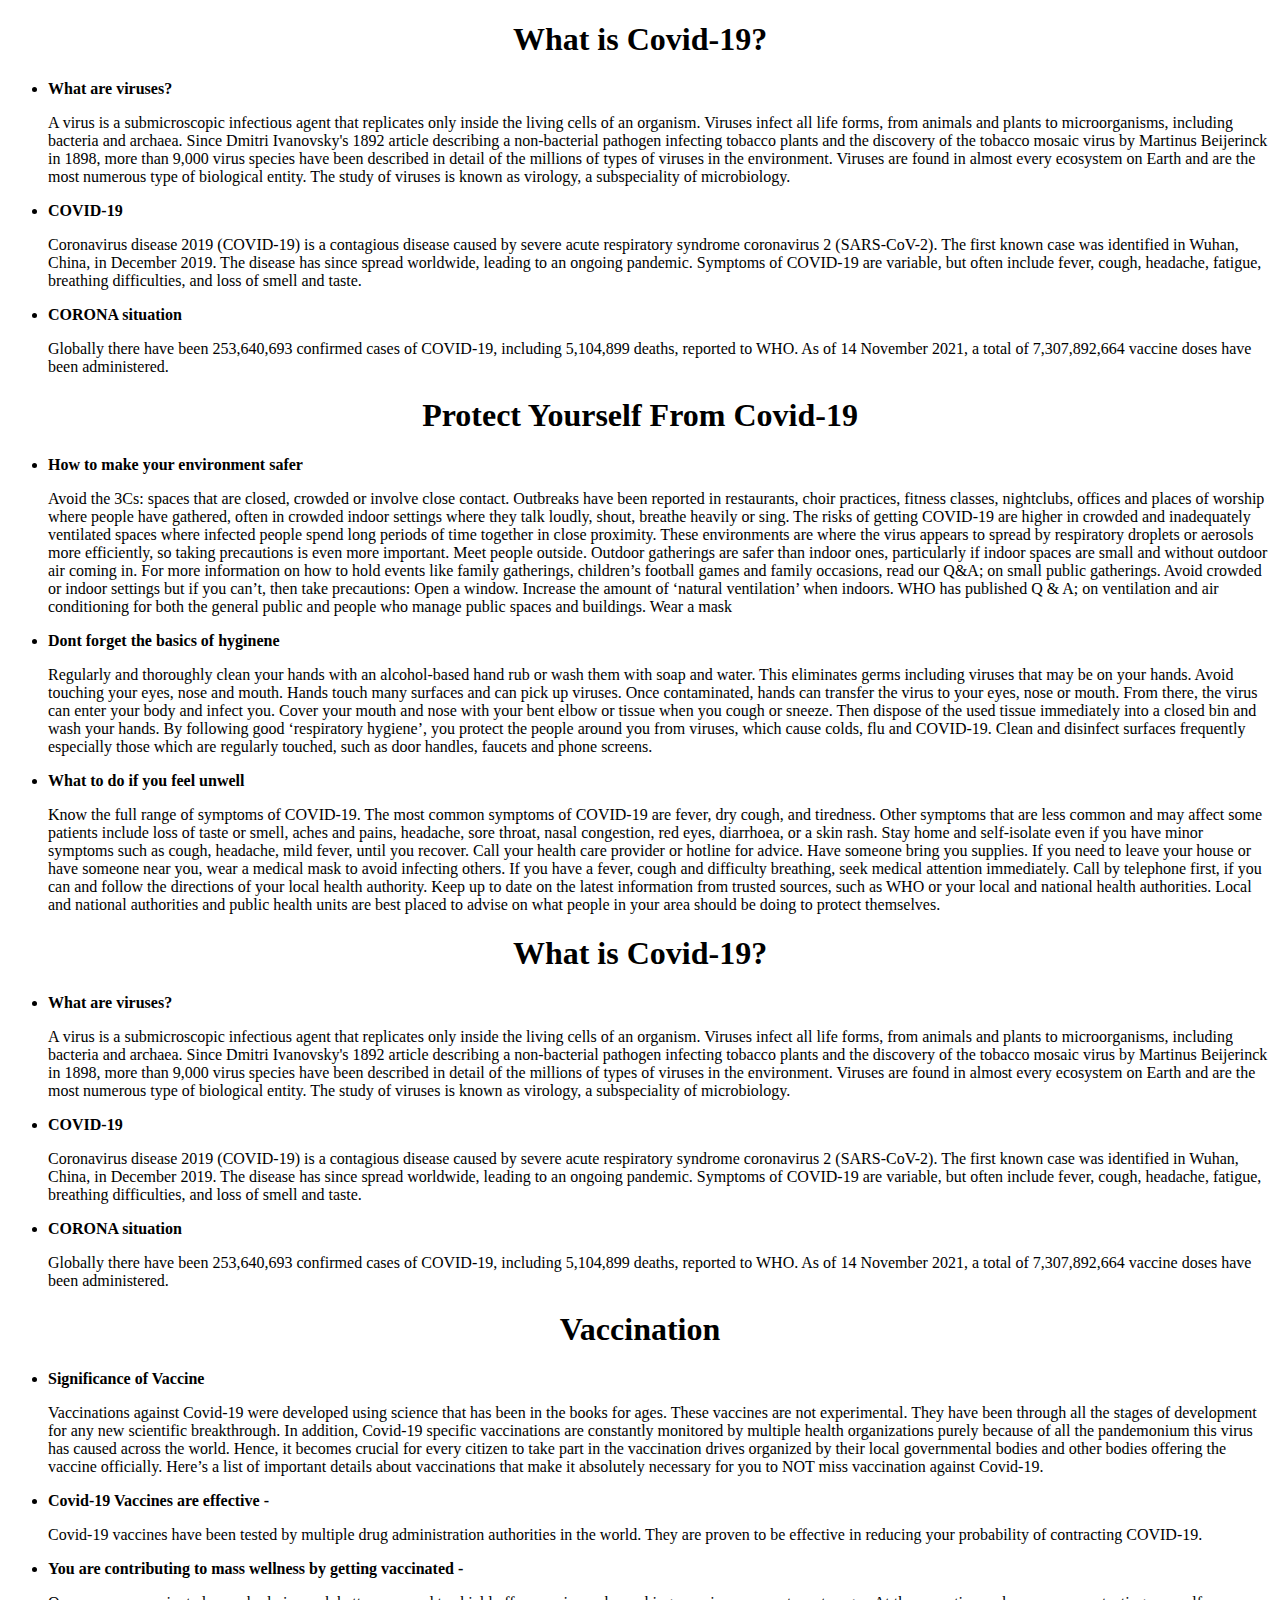
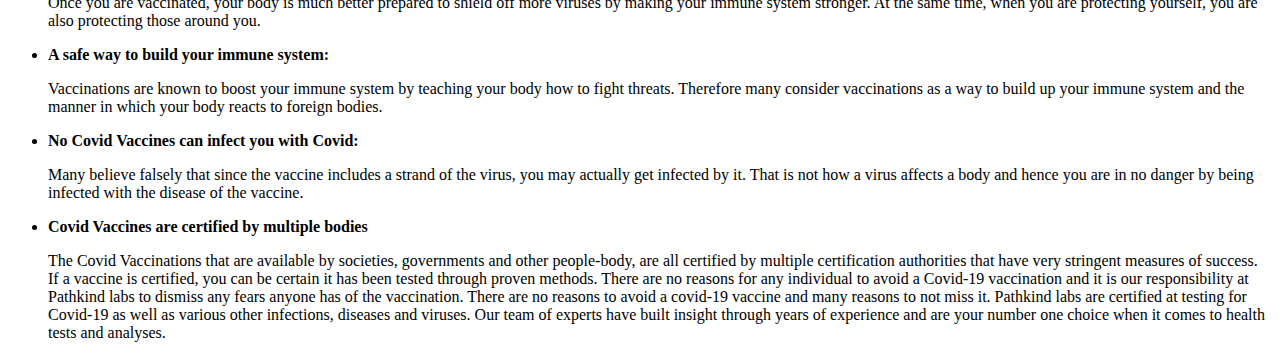
==== info.html @ 1ce49a21 "commit" ====
<!DOCTYPE html>
<html lang="en">
    <head>
        <meta name="viewport" content="width-device=width,initial-scale=1.0">
        <meta charset="utf-8">
        <title>Protect And Awarness</title>
        <style>
            .container .box{
                text-align: center;
            }
            .box1 img{
                text-align: center;
            }
            .box2 img{
                text-align: center;
            }
            .protect{
                text-align: center;
            }
        </style>
    </head>
<body>
    <section class="container" id="container">
        <div class="box">
            <h1>What is Covid-19?</h1>
        </div>
    </section>
    <section class="awarness" id="awarness">
    <div class="box">
        <ul>
            <li>
                <p><b>What are viruses?</b></p>
                A virus is a submicroscopic infectious agent that replicates only inside the living cells of an organism. Viruses infect all life forms, from animals and plants to microorganisms, including bacteria and archaea. Since Dmitri Ivanovsky's 1892 article describing a non-bacterial pathogen infecting tobacco plants and the discovery of the tobacco mosaic virus by Martinus Beijerinck in 1898, more than 9,000 virus species have been described in detail of the millions of types of viruses in the environment. Viruses are found in almost every ecosystem on Earth and are the most numerous type of biological entity. The study of viruses is known as virology, a subspeciality of microbiology.</li>
            <li>
                <p><b>COVID-19</b></p>
                Coronavirus disease 2019 (COVID-19) is a contagious disease caused by severe acute respiratory syndrome coronavirus 2 (SARS-CoV-2). The first known case was identified in Wuhan, China, in December 2019. The disease has since spread worldwide, leading to an ongoing pandemic. Symptoms of COVID-19 are variable, but often include fever, cough, headache, fatigue, breathing difficulties, and loss of smell and taste.
            </li>
            <li>
                <p><b>CORONA situation</b></p>
                Globally there have been 253,640,693 confirmed cases of COVID-19, including 5,104,899 deaths, reported to WHO. As of 14 November 2021, a total of 7,307,892,664 vaccine doses have been administered.<br>
            </li>
        </ul>
    </div>
    <section class="container" id="container">
        <div class="box">
            <h1>Protect Yourself From Covid-19</h1>
        </div>
    </section>
    <section class="awarness" id="awarness">
        <div class="box">
            <ul>
                <li>
                    <p><b>How to make your environment safer</b></p>
                Avoid the 3Cs: spaces that are closed, crowded or involve close contact.
            Outbreaks have been reported in restaurants, choir practices, fitness classes, nightclubs, offices and places of worship where people have gathered, often in crowded indoor settings where they talk loudly, shout, breathe heavily or sing.
         The risks of getting COVID-19 are higher in crowded and inadequately ventilated spaces where infected people spend long periods of time together in close proximity. These environments are where the virus appears to spread by respiratory droplets or aerosols more efficiently, so taking precautions is even more important.
  Meet people outside. Outdoor gatherings are safer than indoor ones, particularly if indoor spaces are small and without outdoor air coming in.
  For more information on how to hold events like family gatherings, children’s football games and family occasions, read our Q&A; on small public gatherings.
  Avoid crowded or indoor settings but if you can’t, then take precautions:
  Open a window. Increase the amount of ‘natural ventilation’ when indoors.
  WHO has published Q & A; on ventilation and air conditioning for both the general public and people who manage public spaces and buildings.
  Wear a mask</li>
                <li>
                    <p><b>Dont forget the basics of hyginene</b></p>
                Regularly and thoroughly clean your hands with an alcohol-based hand rub or wash them with soap and water. This eliminates germs including viruses that may be on your hands.
Avoid touching your eyes, nose and mouth. Hands touch many surfaces and can pick up viruses. Once contaminated, hands can transfer the virus to your eyes, nose or mouth. From there, the virus can enter your body and infect you.
Cover your mouth and nose with your bent elbow or tissue when you cough or sneeze. Then dispose of the used tissue immediately into a closed bin and wash your hands. By following good ‘respiratory hygiene’, you protect the people around you from viruses, which cause colds, flu and COVID-19.
Clean and disinfect surfaces frequently especially those which are regularly touched, such as door handles, faucets and phone screens.
                </li>
                <li>
                    <p><b>What to do if you feel unwell</b></p>
                    Know the full range of symptoms of COVID-19. The most common symptoms of COVID-19 are fever, dry cough, and tiredness. Other symptoms that are less common and may affect some patients include loss of taste or smell, aches and pains, headache, sore throat, nasal congestion, red eyes, diarrhoea, or a skin rash.
Stay home and self-isolate even if you have minor symptoms such as cough, headache, mild fever, until you recover. Call your health care provider or hotline for advice. Have someone bring you supplies. If you need to leave your house or have someone near you, wear a medical mask to avoid infecting others.
If you have a fever, cough and difficulty breathing, seek medical attention immediately. Call by telephone first, if you can and follow the directions of your local health authority.
Keep up to date on the latest information from trusted sources, such as WHO or your local and national health authorities. Local and national authorities and public health units are best placed to advise on what people in your area should be doing to protect themselves.
                </li>
            </ul>
        </div>
    </section>  
    <section class="container" id="container">
        <div class="box">
            <h1>What is Covid-19?</h1>
        </div>
    </section>
    <section class="awarness" id="awarness">
    <div class="box">
        <ul>
            <li>
                <p><b>What are viruses?</b></p>
                A virus is a submicroscopic infectious agent that replicates only inside the living cells of an organism. Viruses infect all life forms, from animals and plants to microorganisms, including bacteria and archaea. Since Dmitri Ivanovsky's 1892 article describing a non-bacterial pathogen infecting tobacco plants and the discovery of the tobacco mosaic virus by Martinus Beijerinck in 1898, more than 9,000 virus species have been described in detail of the millions of types of viruses in the environment. Viruses are found in almost every ecosystem on Earth and are the most numerous type of biological entity. The study of viruses is known as virology, a subspeciality of microbiology.</li>
            <li>
                <p><b>COVID-19</b></p>
                Coronavirus disease 2019 (COVID-19) is a contagious disease caused by severe acute respiratory syndrome coronavirus 2 (SARS-CoV-2). The first known case was identified in Wuhan, China, in December 2019. The disease has since spread worldwide, leading to an ongoing pandemic. Symptoms of COVID-19 are variable, but often include fever, cough, headache, fatigue, breathing difficulties, and loss of smell and taste.
            </li>
            <li>
                <p><b>CORONA situation</b></p>
                Globally there have been 253,640,693 confirmed cases of COVID-19, including 5,104,899 deaths, reported to WHO. As of 14 November 2021, a total of 7,307,892,664 vaccine doses have been administered.<br>
            </li>
        </ul>
    </div>  
    <section class="container" id="container">
        <div class="box">
            <h1>Vaccination</h1>
        </div>
    </section>
    <section class="awarness" id="awarness">
        <div class="box">
            <ul>
                <li>
                    <p><b>Significance of Vaccine</b></p>
                    Vaccinations against Covid-19 were developed using science that has been in the books for ages. These vaccines are not experimental. They have been through all the stages of development for any new scientific breakthrough. In addition, Covid-19 specific vaccinations are constantly monitored by multiple health organizations purely because of all the pandemonium this virus has caused across the world. Hence, it becomes crucial for every citizen to take part in the vaccination drives organized by their local governmental bodies and other bodies offering the vaccine officially. Here’s a list of important details about vaccinations that make it absolutely necessary for you to NOT miss vaccination against Covid-19.</li>

                    <li><p><b>Covid-19 Vaccines are effective -</b></p>
                    
                    Covid-19 vaccines have been tested by multiple drug administration authorities in the world. They are proven to be effective in reducing your probability of contracting COVID-19.</li>
                    
                    <li><p><b>You are contributing to mass wellness by getting vaccinated -</b></p>
                    
                    Once you are vaccinated, your body is much better prepared to shield off more viruses by making your immune system stronger. At the same time, when you are protecting yourself, you are also protecting those around you.</li>
                    
                    <li><p><b>A safe way to build your immune system:</b></p>
                    
                    Vaccinations are known to boost your immune system by teaching your body how to fight threats. Therefore many consider vaccinations as a way to build up your immune system and the manner in which your body reacts to foreign bodies.</li>
                    
                    <li><p><b>No Covid Vaccines can infect you with Covid:</b></p>
                    
                    Many believe falsely that since the vaccine includes a strand of the virus, you may actually get infected by it. That is not how a virus affects a body and hence you are in no danger by being infected with the disease of the vaccine.</li>
                    
                    <li><p><b>Covid Vaccines are certified by multiple bodies</b></p>
                    
                    The Covid Vaccinations that are available by societies, governments and other people-body, are all certified by multiple certification authorities that have very stringent measures of success. If a vaccine is certified, you can be certain it has been tested through proven methods. There are no reasons for any individual to avoid a Covid-19 vaccination and it is our responsibility at Pathkind labs to dismiss any fears anyone has of the vaccination. There are no reasons to avoid a covid-19 vaccine and many reasons to not miss it. Pathkind labs are certified at testing for Covid-19 as well as various other infections, diseases and viruses. Our team of experts have built insight through years of experience and are your number one choice when it comes to health tests and analyses.</li>
            </ul>
        </div>
    </section>  
</body>
</html>
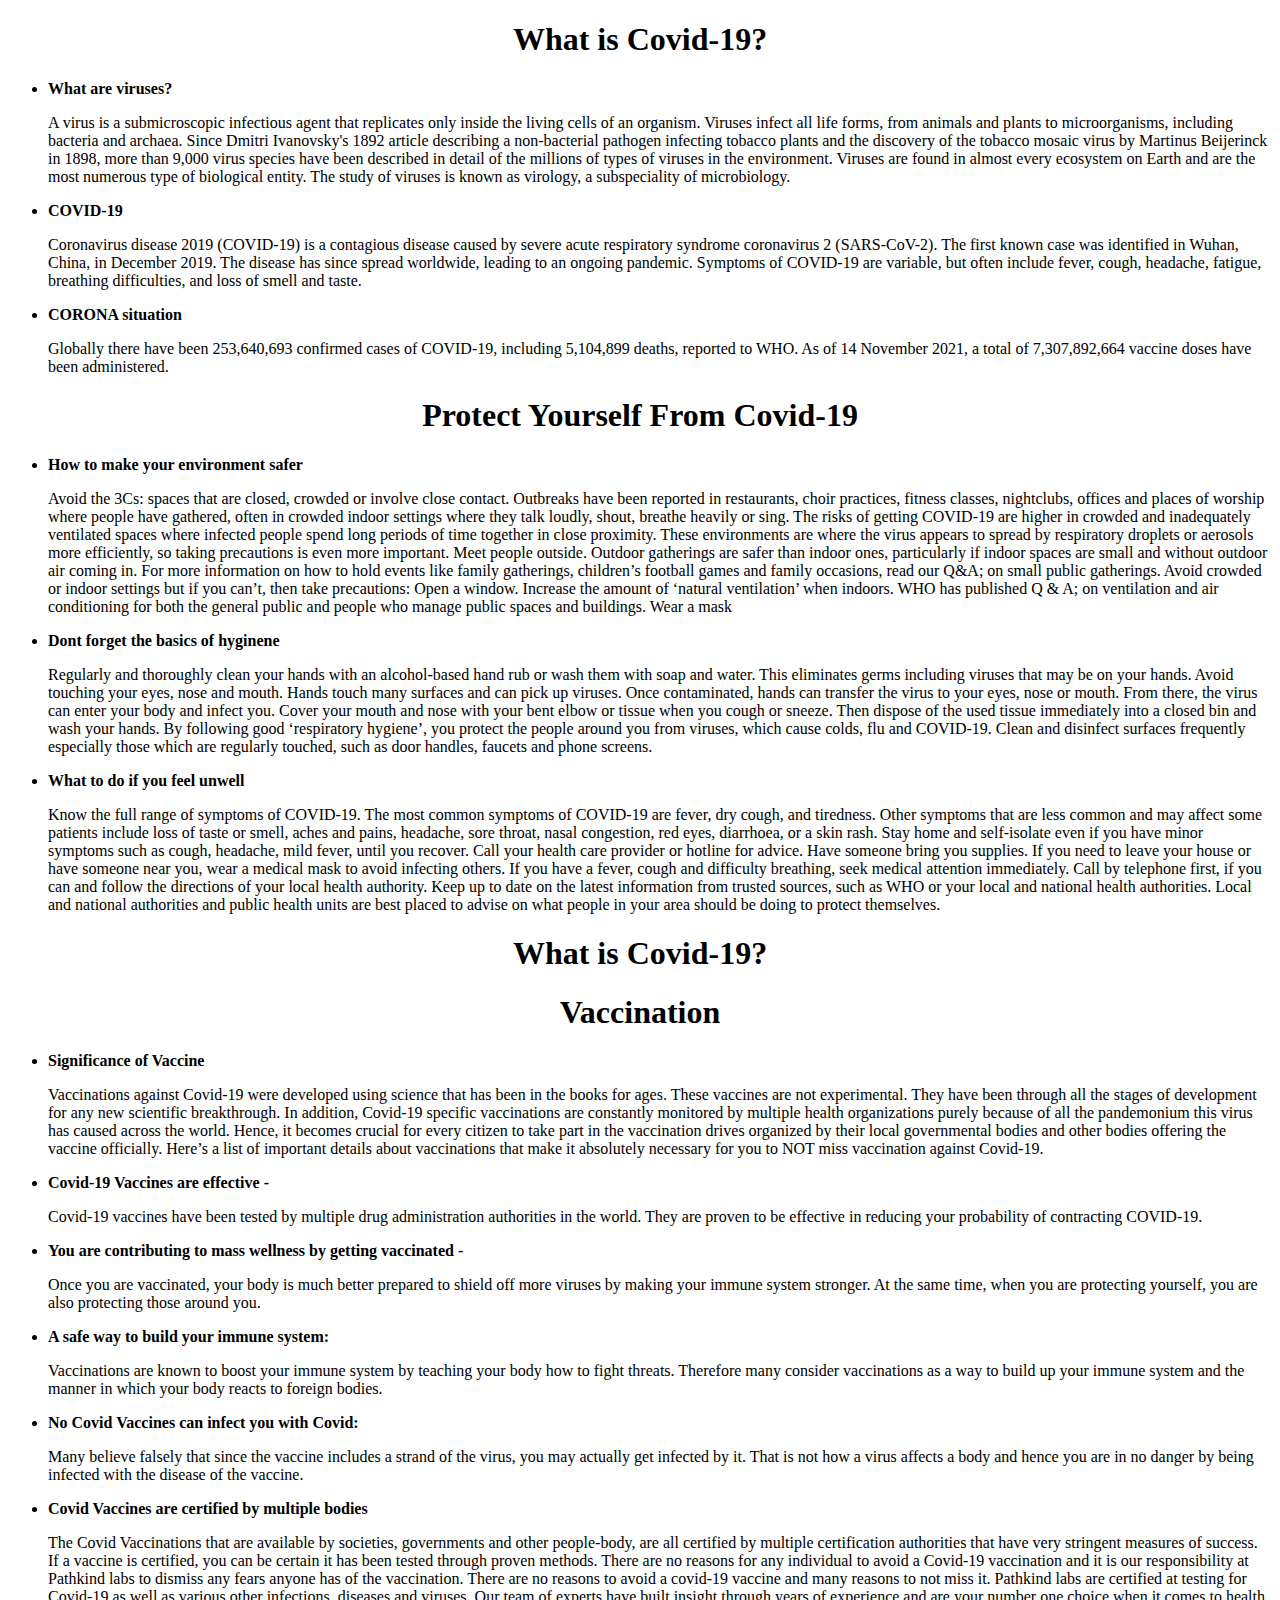
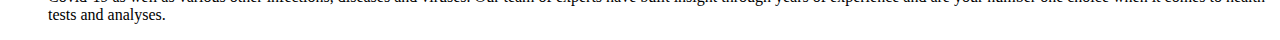
==== commit 15cb1750: "commit" ====
--- a/info.html
+++ b/info.html
@@ -81,23 +81,7 @@
         <div class="box">
             <h1>What is Covid-19?</h1>
         </div>
-    </section>
-    <section class="awarness" id="awarness">
-    <div class="box">
-        <ul>
-            <li>
-                <p><b>What are viruses?</b></p>
-                A virus is a submicroscopic infectious agent that replicates only inside the living cells of an organism. Viruses infect all life forms, from animals and plants to microorganisms, including bacteria and archaea. Since Dmitri Ivanovsky's 1892 article describing a non-bacterial pathogen infecting tobacco plants and the discovery of the tobacco mosaic virus by Martinus Beijerinck in 1898, more than 9,000 virus species have been described in detail of the millions of types of viruses in the environment. Viruses are found in almost every ecosystem on Earth and are the most numerous type of biological entity. The study of viruses is known as virology, a subspeciality of microbiology.</li>
-            <li>
-                <p><b>COVID-19</b></p>
-                Coronavirus disease 2019 (COVID-19) is a contagious disease caused by severe acute respiratory syndrome coronavirus 2 (SARS-CoV-2). The first known case was identified in Wuhan, China, in December 2019. The disease has since spread worldwide, leading to an ongoing pandemic. Symptoms of COVID-19 are variable, but often include fever, cough, headache, fatigue, breathing difficulties, and loss of smell and taste.
-            </li>
-            <li>
-                <p><b>CORONA situation</b></p>
-                Globally there have been 253,640,693 confirmed cases of COVID-19, including 5,104,899 deaths, reported to WHO. As of 14 November 2021, a total of 7,307,892,664 vaccine doses have been administered.<br>
-            </li>
-        </ul>
-    </div>  
+    </section> 
     <section class="container" id="container">
         <div class="box">
             <h1>Vaccination</h1>
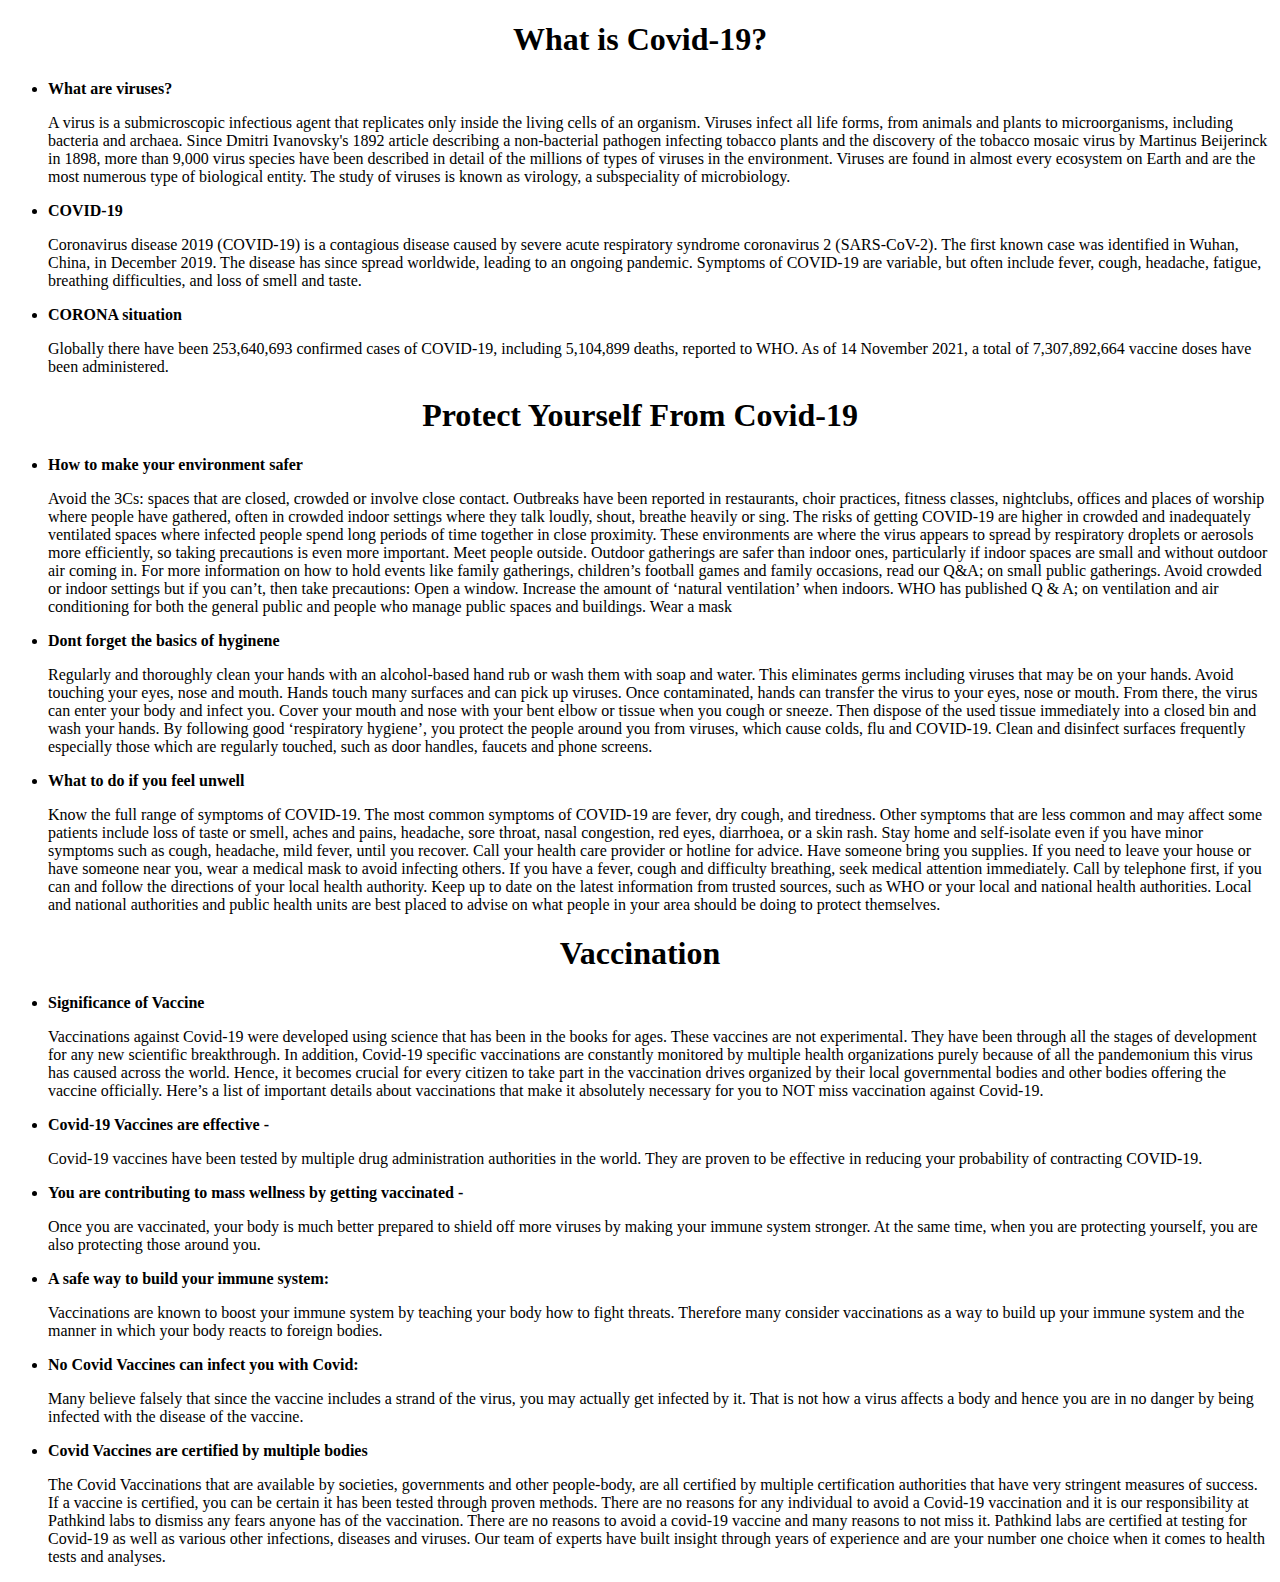
==== commit 3b5402cb: "commit" ====
--- a/info.html
+++ b/info.html
@@ -79,11 +79,6 @@
     </section>  
     <section class="container" id="container">
         <div class="box">
-            <h1>What is Covid-19?</h1>
-        </div>
-    </section> 
-    <section class="container" id="container">
-        <div class="box">
             <h1>Vaccination</h1>
         </div>
     </section>
